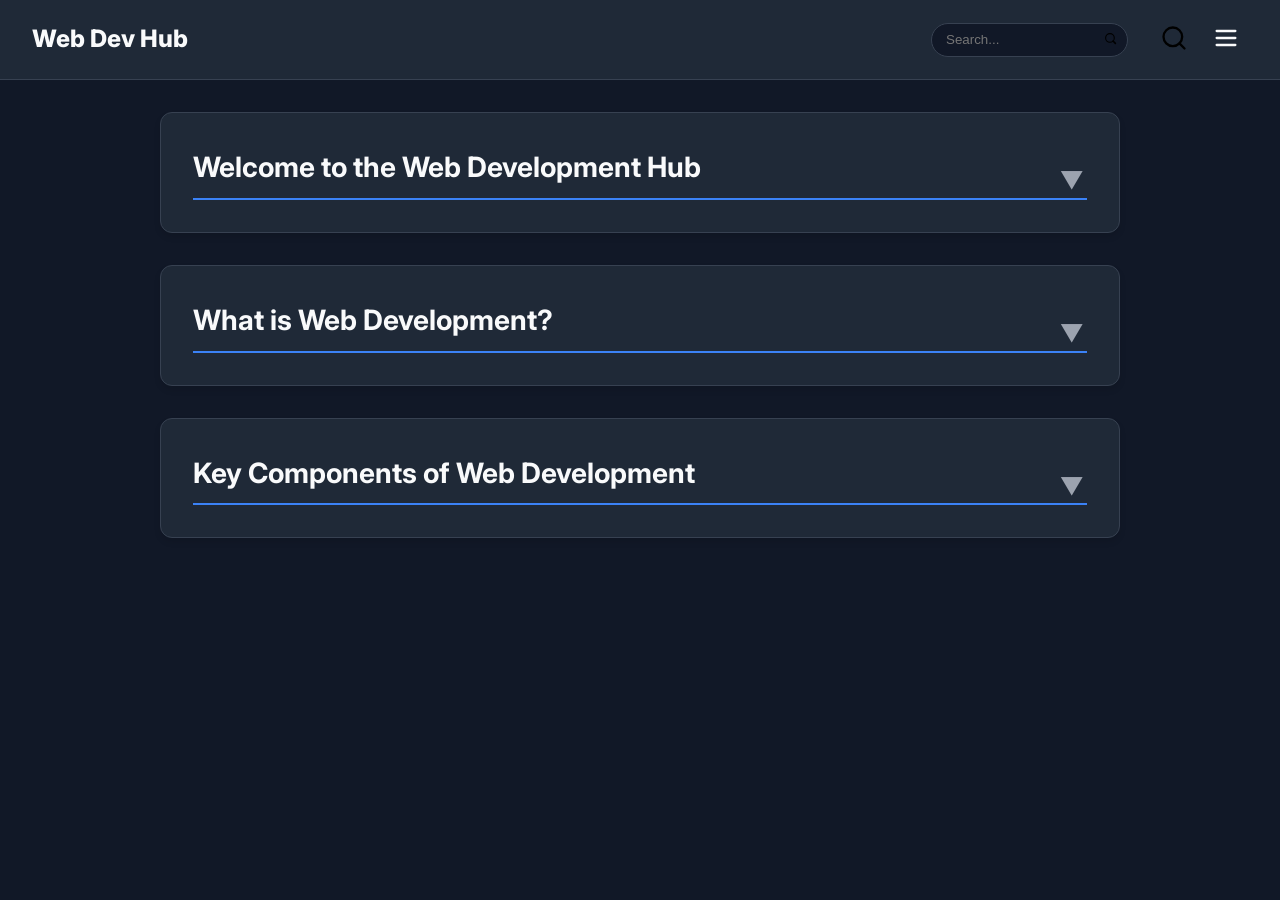
==== index.html @ f5bb53b7 "Initial project setup" ====
<!DOCTYPE html>
<html lang="en">
<head>
    <meta charset="UTF-8">
    <meta name="viewport" content="width=device-width, initial-scale=1.0">
    <title>Web Dev Concepts</title>
    <link rel="stylesheet" href="style.css">
</head>
<body>

    <nav class="navbar">
        <a href="index.html" class="navbar-brand">Web Dev Hub</a>
        <div class="nav-right-section">
            <div class="search-container" id="search-container">
                <input type="text" class="search-input" id="search-input" placeholder="Search..." aria-label="Search through site content">
                <button class="search-button" id="search-button" title="Search" aria-label="Search">
                    <svg class="search-icon" viewBox="0 0 24 24" fill="none" xmlns="http://www.w3.org/2000/svg">
                        <path d="M11 19C15.4183 19 19 15.4183 19 11C19 6.58172 15.4183 3 11 3C6.58172 3 3 6.58172 3 11C3 15.4183 6.58172 19 11 19Z" stroke-width="2" stroke-linecap="round" stroke-linejoin="round"/>
                        <path d="M21 21L16.65 16.65" stroke-width="3" stroke-linecap="round" stroke-linejoin="round"/>
                    </svg>
                </button>
            </div>
            <div class="nav-controls">
                <button class="search-toggle" id="search-toggle" title="Toggle search bar" aria-label="Toggle search bar">
                     <svg class="menu-icon" viewBox="0 0 24 24" fill="none" xmlns="http://www.w3.org/2000/svg" aria-hidden="true" focusable="false">
                        <path d="M11 19C15.4183 19 19 15.4183 19 11C19 6.58172 15.4183 3 11 3C6.58172 3 3 6.58172 3 11C3 15.4183 6.58172 19 11 19Z" stroke="currentColor" stroke-width="2" stroke-linecap="round" stroke-linejoin="round"></path>
                        <path d="M21 21L16.65 16.65" stroke="currentColor" stroke-width="2" stroke-linecap="round" stroke-linejoin="round"></path>
                    </svg>
                </button>
                <div class="menu-container">
                    <button class="menu-toggle" id="menu-toggle" title="Toggle navigation menu" aria-label="Toggle navigation menu">
                        <svg class="menu-icon" viewBox="0 0 24 24" fill="none" xmlns="http://www.w3.org/2000/svg" aria-hidden="true" focusable="false">
                            <path d="M4 6H20M4 12H20M4 18H20" stroke-width="2" stroke-linecap="round" stroke-linejoin="round"/>
                        </svg>
                    </button>
                    <ul class="dropdown-menu" id="dropdown-menu">
                        <li class="dropdown-item"><a href="index.html">Home</a></li>
                        <li class="dropdown-item"><a href="servers.html">Frontend & Backend</a></li>
                        <li class="dropdown-item"><a href="databases.html">Databases</a></li>
                        <li class="dropdown-item"><a href="frameworks.html">Frameworks</a></li>
                        <li class="dropdown-item"><a href="engines.html">Engines</a></li>
                        <li class="dropdown-item"><a href="wireframes.html">Wireframes</a></li>
                        <li class="dropdown-item"><a href="language.html">Coding languages</a></li>
                        <li class="dropdown-item"><a href="settings.html">Settings</a></li>
                        <li class="dropdown-item"><a href="contact.html">Contact</a></li>
                    </ul>
                </div>
            </div>
        </div>
    </nav>

    <main class="container">
        <div class="content-card">
            <div class="accordion-header"><h2>Welcome to the Web Development Hub</h2></div>
            <div class="accordion-panel">
                <p>
                    This website is a central resource for understanding the core components of modern web development. From the visual elements you see in your browser to the complex server logic running in the background, building for the web involves many interconnected technologies.
                </p>

                <p>
                    Explore topics such as frontend and backend development, databases, frameworks, engines, and wireframes to gain a comprehensive understanding of how web applications are built and maintained.
                </p>
                <p>
                    Whether you're a beginner looking to learn the basics or an experienced developer seeking to refresh your knowledge, you'll find valuable information here.
                </p>
                <p>
                    Use the navigation menu in the top-right corner to explore key topics.
                </p>
            </div>
        </div>

        <div class="content-card">
            <div class="accordion-header"><h2>What is Web Development?</h2></div>
            <div class="accordion-panel">
                <p>
                    Web development is the work involved in developing a website for the Internet or an intranet. It can range from developing a simple single static page of plain text to complex web applications, electronic businesses, and social network services.
                </p>
                <p>
                    A more comprehensive list of tasks to which web development commonly refers may include web engineering, web design, web content development, client liaison, client-side/server-side scripting, web server and network security configuration, and e-commerce development.
                </p>
            </div>
        </div>

        <div class="content-card">
            <div class="accordion-header"><h2>Key Components of Web Development</h2></div>
            <div class="accordion-panel">
                <ul>
                    <li><strong>Frontend Development:</strong> The part of web development that involves creating the visual elements of a website that users interact with directly.</li>
                    <li><strong>Backend Development:</strong> The server-side logic and database interactions that power the frontend experience.</li>
                    <li><strong>Databases:</strong> Systems used to store, manage, and retrieve data for web applications.</li>
                    <li><strong>Frameworks:</strong> Pre-written code libraries that provide a structure for building web applications more efficiently.</li>
                    <li><strong>Engines:</strong> Software components that interpret and render web content in browsers or execute server-side code.</li>
                    <li><strong>Wireframes:</strong> Visual guides that represent the skeletal framework of a website, focusing on layout and functionality.</li>
                </ul>
            </div>
        </div>
        <div class="content-card" id="no-results-card" style="display: none;"><p class="no-results">No matching content found.</p></div>
    </main>

    <script>
        const menuToggle = document.getElementById('menu-toggle');
        const dropdownMenu = document.getElementById('dropdown-menu');
        const searchToggle = document.getElementById('search-toggle');
        const searchContainer = document.getElementById('search-container');

        menuToggle.addEventListener('click', (event) => {
            // Stop the click from bubbling up to the document
            event.stopPropagation();
            dropdownMenu.classList.toggle('show');
        });

        document.addEventListener('click', (event) => {
            // Close dropdown if clicking outside
            if (!dropdownMenu.contains(event.target) && !menuToggle.contains(event.target)) {
                if (dropdownMenu.classList.contains('show')) {
                    dropdownMenu.classList.remove('show');
                }
            }
            // Close search if clicking outside
            if (!searchContainer.contains(event.target) && !searchToggle.contains(event.target)) {
                if (searchContainer.classList.contains('show')) {
                    searchContainer.classList.remove('show');
                }
            }
        });

        // Toggle search bar on small screens
        searchToggle.addEventListener('click', (event) => {
            event.stopPropagation();
            searchContainer.classList.toggle('show');
        });

// Accordion Script
const accordions = document.querySelectorAll('.accordion-header');

accordions.forEach(accordion => {
    accordion.addEventListener('click', function() {
        this.classList.toggle('active');
        const panel = this.nextElementSibling;

        if (panel.style.maxHeight && panel.style.maxHeight !== '0px') { // Panel is open, closing it
            // Set max-height to its current scrollHeight before transitioning to 0
            panel.style.maxHeight = panel.scrollHeight + "px";
            panel.style.padding = "1rem 0"; // Ensure padding is present for scrollHeight calculation
            requestAnimationFrame(() => {
                panel.style.maxHeight = "0";
                panel.style.padding = "0";
            });
        } else {
            panel.style.padding = "1rem 0";
            panel.style.maxHeight = "none"; // Temporarily remove max-height to get full scrollHeight
            const fullHeight = panel.scrollHeight; // Get the full height
            panel.style.maxHeight = "0"; // Reset max-height to 0 for the transition to work
            requestAnimationFrame(() => {
                panel.style.maxHeight = fullHeight + "px"; // Set to full height to animate open
            });
        }
    });
});

        // Search Functionality
        const searchInput = document.getElementById('search-input');
        const searchButton = document.getElementById('search-button');
        const contentCards = document.querySelectorAll('.content-card:not(#no-results-card)');
        const noResultsCard = document.getElementById('no-results-card');

        function performSearch() {
            const query = searchInput.value.toLowerCase().trim();
            let resultsFound = false;

            if (query === '') {
                contentCards.forEach(card => card.style.display = 'block');
                noResultsCard.style.display = 'none';
                return;
            }

            contentCards.forEach(card => {
                const header = card.querySelector('.accordion-header');
                const headerText = header ? header.innerText.toLowerCase() : '';
                const isMatch = headerText.includes(query);

                card.style.display = isMatch ? 'block' : 'none';

                if (isMatch) {
                    resultsFound = true;
                }
            });

            // Show or hide the 'no results' message
            noResultsCard.style.display = resultsFound ? 'none' : 'block';
        }

        // Listen for typing in the search bar
        searchInput.addEventListener('keyup', performSearch);

        // Also allow search on button click
        searchButton.addEventListener('click', performSearch);

        // Prevent form submission if the search is inside a form
        searchButton.addEventListener('click', (e) => e.preventDefault());
    </script>

    <button class="back-to-top" id="backToTopBtn">↑</button>

    <script>
        const backToTopBtn = document.getElementById('backToTopBtn');

        // Show button when user scrolls down
        window.addEventListener('scroll', () => {
            if (window.scrollY > 300) { // Show button after scrolling 300px
                backToTopBtn.classList.add('show');
            } else {
                backToTopBtn.classList.remove('show');
            }
        });

        // Scroll to top when button is clicked
        backToTopBtn.addEventListener('click', () => {
            window.scrollTo({
                top: 0,
                behavior: 'smooth' // For a smooth scrolling animation
            });
        });
    </script>

</body>
</html>
---- style.css ----
/* --- Basic Setup & Dark Theme --- */
@import url('https://fonts.googleapis.com/css2?family=Inter:wght@400;600;800&display=swap');

:root {
    --bg-dark: #111827;       /* Dark background for the page */
    --bg-card: #1f2937;       /* Slightly lighter card background */
    --border-color: #374151;  /* Border and separator color */
    --text-primary: #f9fafb;  /* Main text color */
    --text-secondary: #9ca3af;/* Subdued text color */
    --accent-color: #3b82f6;  /* Blue for links and highlights */
    --accent-hover: #2563eb;  /* Darker blue for hover */
}

body {
    margin: 0;
    font-family: 'Inter', sans-serif;
    background-color: var(--bg-dark);
    color: var(--text-primary);
    line-height: 1.6;
}

/* --- Navigation Bar --- */
.navbar {
    background-color: var(--bg-card);
    border-bottom: 1px solid var(--border-color);
    padding: 1rem 2rem;
    display: flex;
    justify-content: space-between;
    align-items: center;
    position: sticky;
    top: 0;
    z-index: 1000;
}

.navbar-brand {
    font-size: 1.5rem;
    font-weight: 800;
    color: var(--text-primary);
    text-decoration: none;
}

.nav-right-section {
    display: flex;
    align-items: center;
    gap: 1.5rem; /* Adjust spacing between search and menu */
}

.nav-controls {
    display: flex;
    align-items: center;
    gap: 0.5rem; /* Spacing between search toggle and menu toggle */
}

.menu-toggle {
    background: none;
    border: none;
    cursor: pointer;
    padding: 0.5rem;
}

.menu-icon {
    width: 28px;
    height: 28px;
    stroke: var(--text-primary);
}

.search-toggle {
    background: none;
    border: none;
    cursor: pointer;
    padding: 0.5rem;
}

.search-icon {
    width: 13px;
    height: 13px;
    stroke: black;
}

.search-container {
    display: flex;
    align-items: center;
    background-color: var(--bg-dark);
    border: 1px solid var(--border-color);
    border-radius: 20px;
    padding: 2px 4px 2px 12px;
}

.search-input {
    background: transparent;
    border: none;
    color: var(--text-primary);
    outline: none;
    width: 150px; /* Adjust as needed */
}

.search-button {
    background: none;
    border: none;
    cursor: pointer;
    padding: 6px;
}

/* --- Menu Container --- */
.menu-container {
    position: relative; /* Establishes a positioning context for the dropdown */
}

/* --- Dropdown Menu --- */
.dropdown-menu {
    display: none; /* Hidden by default */
    position: absolute;
    top: 100%;
    right: 1rem;
    background-color: var(--bg-card);
    border: 1px solid var(--border-color);
    border-radius: 0.5rem;
    box-shadow: 0 8px 16px rgba(0,0,0,0.3);
    list-style: none;
    margin: 0.5rem 0 0;
    padding: 0.5rem 0;
    min-width: 200px;
    overflow: hidden;
}

.dropdown-menu.show {
    display: block; /* Shown with JavaScript */
}

.dropdown-item {
    padding: 0;
    margin: 0;
}

.dropdown-item a {
    display: block;
    padding: 0.75rem 1.5rem;
    color: var(--text-secondary);
    text-decoration: none;
    font-weight: 600;
    transition: background-color 0.2s, color 0.2s;
}

.dropdown-item a:hover {
    background-color: var(--accent-color);
    color: var(--text-primary);
}

/* --- Main Content Area --- */
.container {
    max-width: 960px;
    margin: 2rem auto;
    padding: 0 2rem;
}

.content-card {
    background-color: var(--bg-card);
    border: 1px solid var(--border-color);
    border-radius: 0.75rem;
    padding: 2rem;
    margin-bottom: 2rem;
    box-shadow: 0 4px 6px rgba(0,0,0,0.1);
}

h1, h2 {
    color: var(--text-primary);
    border-bottom: 2px solid var(--accent-color);
    padding-bottom: 0.5rem;
    margin-top: 0;
}

h1 {
    font-size: 2.5rem;
    font-weight: 800;
}

h2 {
    font-size: 1.75rem;
    margin-top: 2rem;
}

p {
    color: #ffffff;
    margin-bottom: 1rem;
}

.no-results {
    text-align: center;
    color: var(--text-secondary);
    font-size: 1.2rem;
    padding: 3rem;
}

a {
    color: var(--accent-color);
    text-decoration: none;
}

a:hover {
    text-decoration: underline;
    color: var(--accent-hover);
}

code {
    background-color: var(--bg-dark);
    padding: 0.2rem 0.4rem;
    border-radius: 4px;
    font-family: 'Courier New', Courier, monospace;
    overflow-x: auto;
    display: block;
}

/* --- Custom Scrollbar --- */
::-webkit-scrollbar {
    width: 12px; /* Width of the vertical scrollbar */
    height: 12px; /* Height of the horizontal scrollbar */
}

::-webkit-scrollbar-track {
    background: var(--bg-dark); /* The track (the background of the scrollbar) */
}

::-webkit-scrollbar-thumb {
    background-color: darkgray; /* The draggable scrolling handle */
    border-radius: 6px;
    border: 3px solid var(--bg-dark); /* Creates padding around the thumb */
}

/* --- Accordion Styles --- */
.accordion-header {
    background-color: transparent;
    color: var(--text-primary);
    cursor: pointer;
    padding: 0;
    width: 100%;
    border: none;
    text-align: left;
    outline: none;
    font-size: 1.75rem;
    transition: background-color 0.3s ease;
    position: relative;
}

.accordion-header h1, .accordion-header h2 {
    margin: 0;
    padding-right: 30px; /* Space for the icon */
}

.accordion-header::after {
    content: '▶';
    font-size: 1.5rem;
    color: var(--text-secondary);
    position: absolute;
    right: 5px;
    top: 1rem;
    transform: rotate(90deg);
    transition: transform 0.3s ease;
}

.accordion-header.active::after {
    transform: rotate(-90deg);
}

.accordion-panel {
    padding: 0;
    background-color: transparent;
    max-height: 0;
    overflow: hidden;
    transition: max-height 0.4s ease-out, padding 0.4s ease-out;
}

/* --- Responsive Design for Mobile --- */
@media (max-width: 768px) {
    .navbar {
        padding: 1rem;
    }

    .navbar-brand {
        font-size: 1.25rem;
    }

    .search-container {
        display: none; /* Hide search bar by default on mobile */
        position: absolute;
        top: 100%;
        left: 0;
        right: 0;
        width: 100%;
        background-color: var(--bg-card);
        padding: 1rem;
        border-top: 1px solid var(--border-color);
        border-radius: 0;
        z-index: 999; /* Below navbar but above content */
        transform: translateY(-100%);
        transition: transform 0.3s ease-out, display 0.3s;
    }

    .search-container.show {
        display: flex; /* Show it when toggled */
        transform: translateY(0);
    }

    .search-toggle {
        display: block; /* Show the toggle button */
    }
}

/* --- Back to Top Button --- */
.back-to-top {
    position: fixed;
    bottom: 20px;
    right: 20px;
    background-color: var(--accent-color);
    color: var(--text-primary);
    border: none;
    border-radius: 50%;
    width: 40px;
    height: 40px;
    font-size: 20px;
    cursor: pointer;
    opacity: 0;
    visibility: hidden;
    transition: opacity 0.3s, visibility 0.3s;
    z-index: 1001; /* Above other content */
}

.back-to-top.show {
    opacity: 1;
    visibility: visible;
}
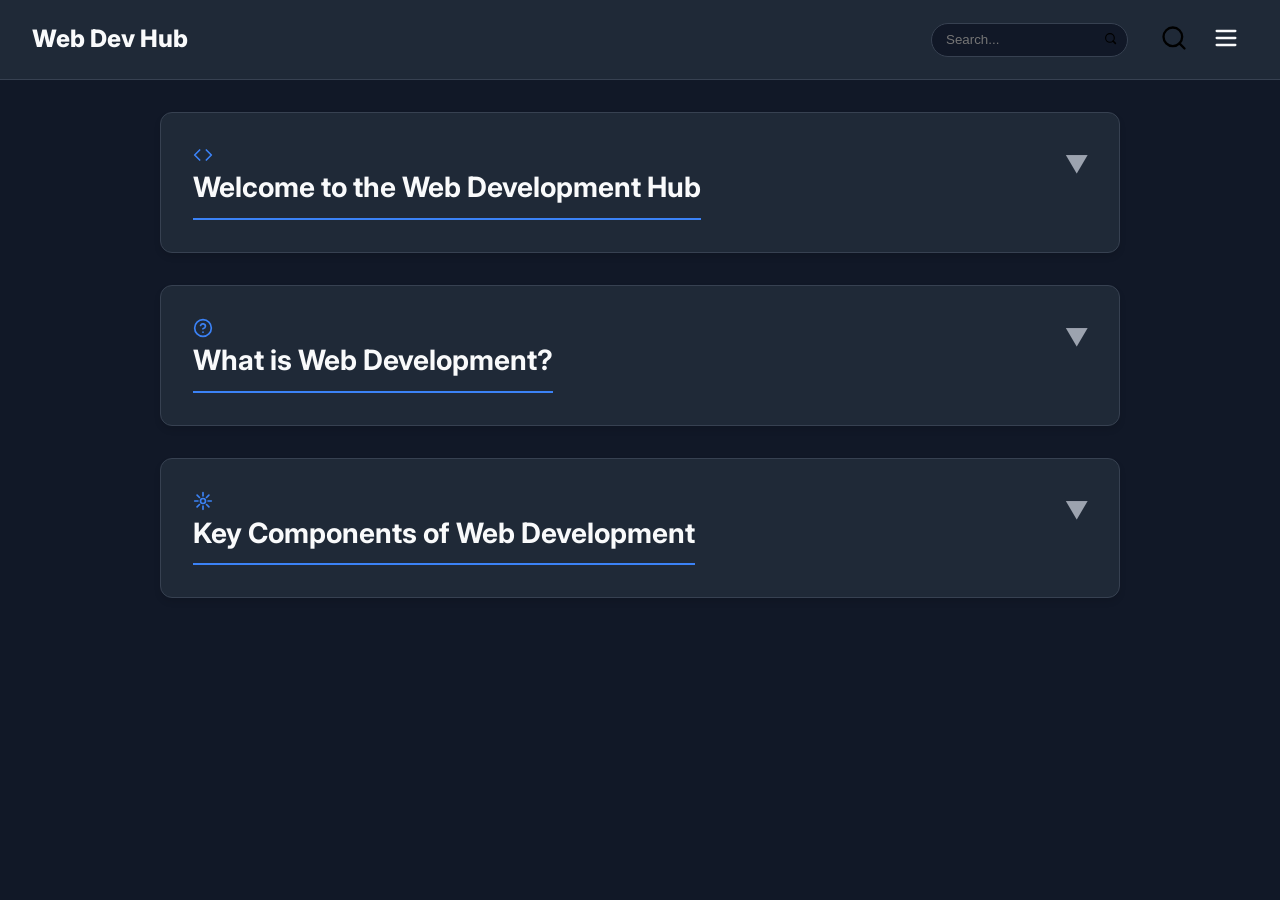
==== commit 74b8fb3c: "Feat: Add SVG icons and unify layout across all pages" ====
--- a/index.html
+++ b/index.html
@@ -51,7 +51,12 @@
 
     <main class="container">
         <div class="content-card">
-            <div class="accordion-header"><h2>Welcome to the Web Development Hub</h2></div>
+            <div class="accordion-header">
+                <svg class="header-icon" xmlns="http://www.w3.org/2000/svg" viewBox="0 0 24 24" fill="none" stroke="currentColor" stroke-linecap="round" stroke-linejoin="round">
+                    <polyline points="16 18 22 12 16 6"></polyline>
+                    <polyline points="8 6 2 12 8 18"></polyline>
+                </svg>
+                <h2>Welcome to the Web Development Hub</h2></div>
             <div class="accordion-panel">
                 <p>
                     This website is a central resource for understanding the core components of modern web development. From the visual elements you see in your browser to the complex server logic running in the background, building for the web involves many interconnected technologies.
@@ -70,7 +75,13 @@
         </div>
 
         <div class="content-card">
-            <div class="accordion-header"><h2>What is Web Development?</h2></div>
+            <div class="accordion-header">
+                <svg class="header-icon" xmlns="http://www.w3.org/2000/svg" viewBox="0 0 24 24" fill="none" stroke="currentColor" stroke-linecap="round" stroke-linejoin="round">
+                    <circle cx="12" cy="12" r="10"></circle>
+                    <path d="M9.09 9a3 3 0 0 1 5.83 1c0 2-3 3-3 3"></path>
+                    <line x1="12" y1="17" x2="12.01" y2="17"></line>
+                </svg>
+                <h2>What is Web Development?</h2></div>
             <div class="accordion-panel">
                 <p>
                     Web development is the work involved in developing a website for the Internet or an intranet. It can range from developing a simple single static page of plain text to complex web applications, electronic businesses, and social network services.
@@ -82,7 +93,12 @@
         </div>
 
         <div class="content-card">
-            <div class="accordion-header"><h2>Key Components of Web Development</h2></div>
+            <div class="accordion-header">
+                <svg class="header-icon" xmlns="http://www.w3.org/2000/svg" viewBox="0 0 24 24" fill="none" stroke="currentColor" stroke-linecap="round" stroke-linejoin="round">
+                    <path d="M12 2v4M12 18v4M4.93 4.93l2.83 2.83M16.24 16.24l2.83 2.83M2 12h4M18 12h4M4.93 19.07l2.83-2.83M16.24 7.76l2.83-2.83"></path>
+                    <circle cx="12" cy="12" r="3"></circle>
+                </svg>
+                <h2>Key Components of Web Development</h2></div>
             <div class="accordion-panel">
                 <ul>
                     <li><strong>Frontend Development:</strong> The part of web development that involves creating the visual elements of a website that users interact with directly.</li>
--- a/style.css
+++ b/style.css
@@ -236,14 +236,24 @@
     border: none;
     text-align: left;
     outline: none;
-    font-size: 1.75rem;
     transition: background-color 0.3s ease;
     position: relative;
+    display: flex;
+    flex-direction: column; /* Stack icon above title */
+    align-items: flex-start; /* Align icon and title to the left */
+}
+
+.header-icon {
+    width: 1.25em;
+    height: 1.25em;
+    flex-shrink: 0;
+    stroke-width: 2;
+    color: var(--accent-color);
 }
 
 .accordion-header h1, .accordion-header h2 {
     margin: 0;
-    padding-right: 30px; /* Space for the icon */
+    /* Removed padding-right as the arrow is absolutely positioned and won't interfere with text flow */
 }
 
 .accordion-header::after {
@@ -251,8 +261,8 @@
     font-size: 1.5rem;
     color: var(--text-secondary);
     position: absolute;
-    right: 5px;
-    top: 1rem;
+    right: 0;
+    top: 0;
     transform: rotate(90deg);
     transition: transform 0.3s ease;
 }
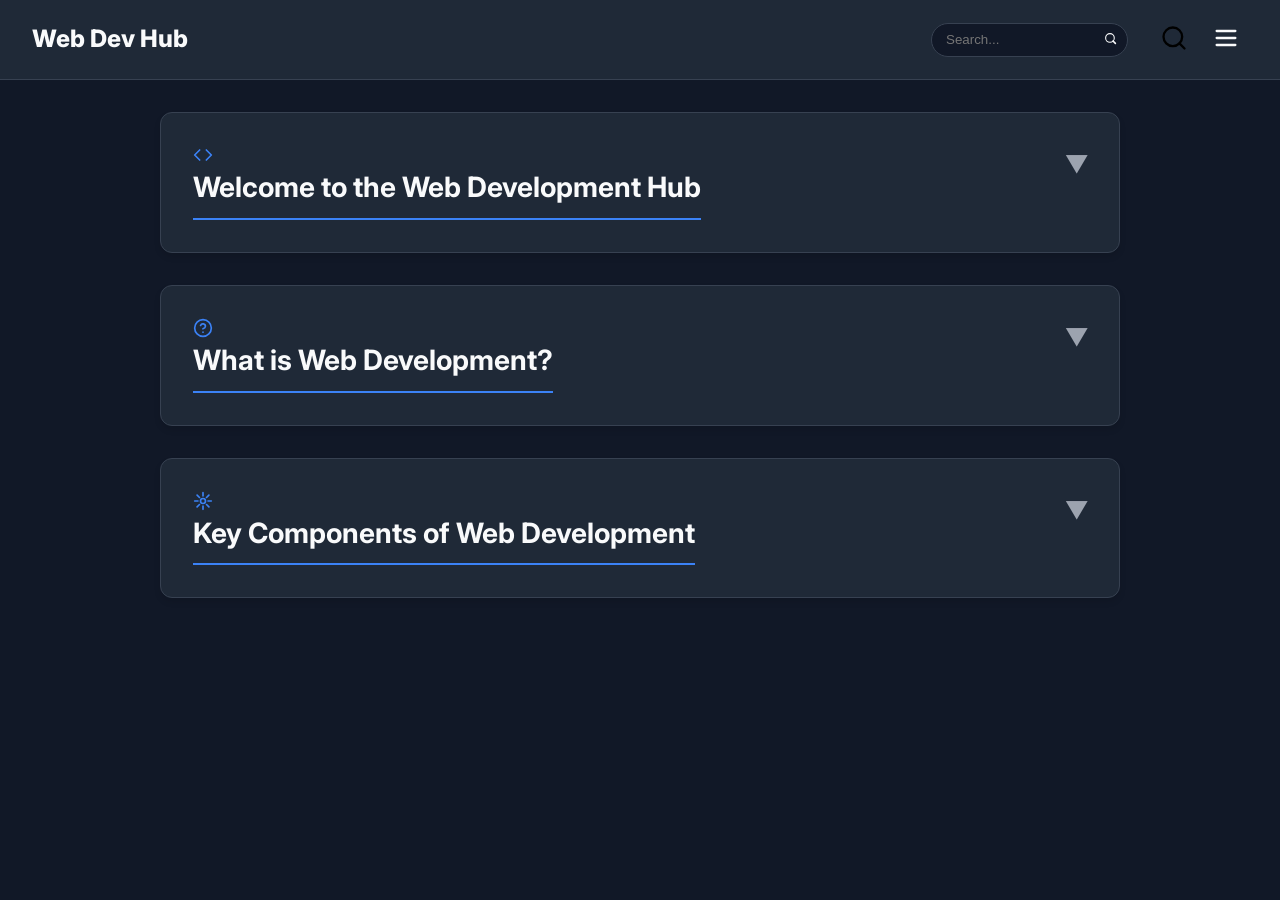
==== commit 8d3af52f: "Added lightmode optimization" ====
--- a/index.html
+++ b/index.html
@@ -5,6 +5,11 @@
     <meta name="viewport" content="width=device-width, initial-scale=1.0">
     <title>Web Dev Concepts</title>
     <link rel="stylesheet" href="style.css">
+    <script>
+        // Apply theme from localStorage before the page loads to prevent flashing
+        const savedTheme = localStorage.getItem('theme');
+        if (savedTheme === 'light') document.documentElement.classList.add('light-mode');
+    </script>
 </head>
 <body>
 
--- a/style.css
+++ b/style.css
@@ -11,6 +11,16 @@
     --accent-hover: #2563eb;  /* Darker blue for hover */
 }
 
+html.light-mode body {
+    --bg-dark: #f3f4f6;       /* Light grey background */
+    --bg-card: #ffffff;       /* White card background */
+    --border-color: #d1d5db;  /* Lighter border color */
+    --text-primary: #111827;  /* Dark text color */
+    --text-secondary: #4b5563;/* Subdued dark text color */
+    --accent-color: #3b82f6;
+    --accent-hover: #2563eb;
+}
+
 body {
     margin: 0;
     font-family: 'Inter', sans-serif;
@@ -74,7 +84,7 @@
 .search-icon {
     width: 13px;
     height: 13px;
-    stroke: black;
+    stroke: var(--text-primary);
 }
 
 .search-container {
@@ -121,6 +131,7 @@
     padding: 0.5rem 0;
     min-width: 200px;
     overflow: hidden;
+    z-index: 1000; /* Ensure dropdown appears above other elements like the search bar */
 }
 
 .dropdown-menu.show {
@@ -180,7 +191,7 @@
 }
 
 p {
-    color: #ffffff;
+    color: var(--text-primary);
     margin-bottom: 1rem;
 }
 
@@ -337,4 +348,62 @@
 .back-to-top.show {
     opacity: 1;
     visibility: visible;
+}
+
+/* --- Settings Page Toggle Switch --- */
+.setting-item {
+    display: flex;
+    justify-content: space-between;
+    align-items: center;
+    padding: 1rem 0;
+    border-bottom: 1px solid var(--border-color);
+}
+
+.setting-item:last-child {
+    border-bottom: none;
+}
+
+.switch {
+    position: relative;
+    display: inline-block;
+    width: 60px;
+    height: 34px;
+}
+
+.switch input {
+    opacity: 0;
+    width: 0;
+    height: 0;
+}
+
+.slider {
+    position: absolute;
+    cursor: pointer;
+    top: 0;
+    left: 0;
+    right: 0;
+    bottom: 0;
+    background-color: #ccc;
+    transition: .4s;
+    border-radius: 34px;
+}
+
+.slider:before {
+    position: absolute;
+    content: "";
+    height: 26px;
+    width: 26px;
+    left: 4px;
+    bottom: 4px;
+    background-color: white;
+    transition: .4s;
+    border-radius: 50%;
+}
+
+input:checked + .slider {
+    background-color: var(--accent-color);
+}
+
+input:checked + .slider:before {
+    transform: translateX(26px);
 }
